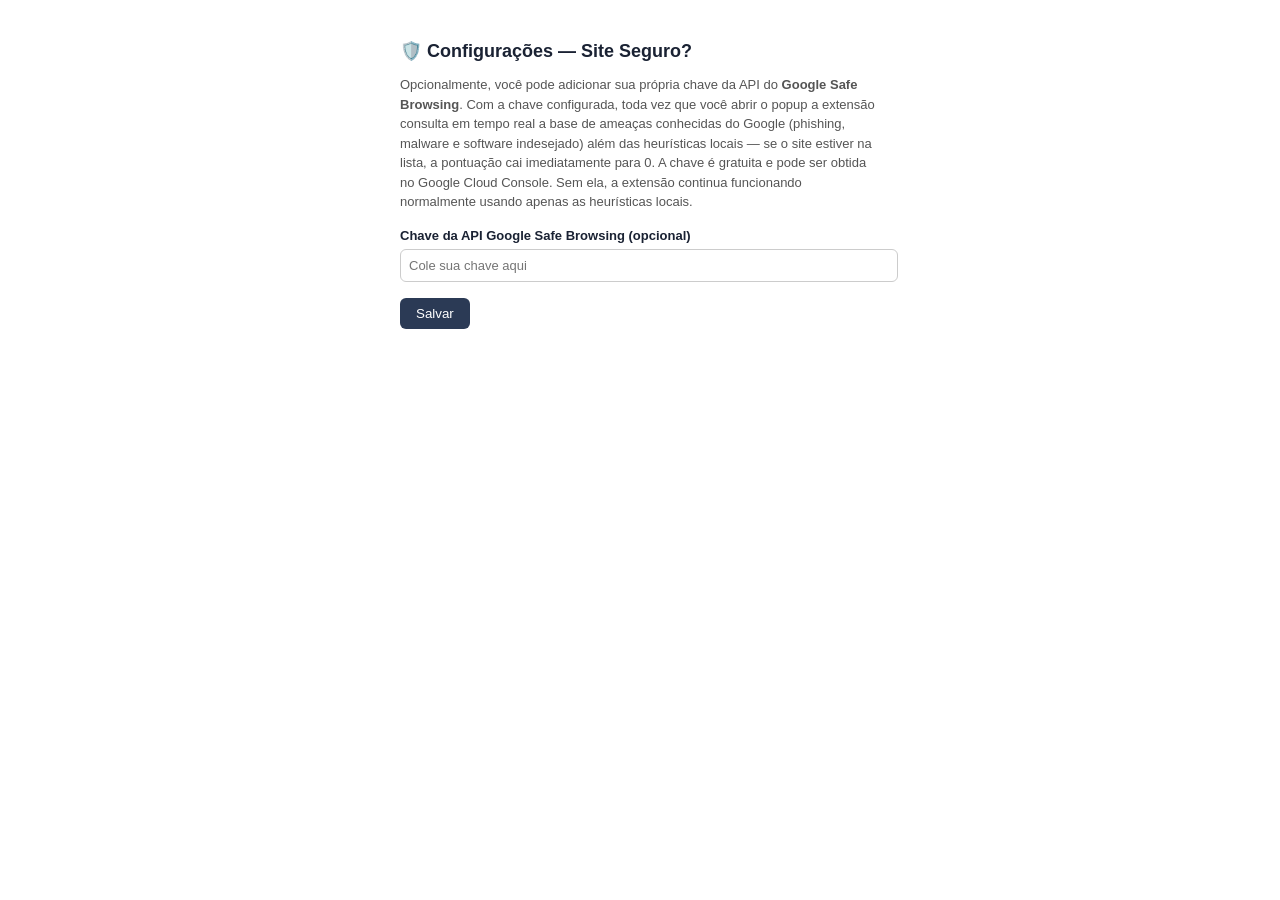
==== site-checker-extension/options.html @ 23bc313b "Add files via upload" ====
<!DOCTYPE html>
<html lang="pt-BR">
<head>
  <meta charset="UTF-8" />
  <title>Configurações - Site Seguro?</title>
  <style>
    body {
      font-family: -apple-system, BlinkMacSystemFont, "Segoe UI", Roboto, sans-serif;
      max-width: 480px;
      margin: 40px auto;
      padding: 0 16px;
      color: #1a2233;
    }
    h1 { font-size: 18px; margin-bottom: 8px; }
    p { font-size: 13px; color: #555; line-height: 1.5; }
    label { display: block; margin-top: 16px; font-size: 13px; font-weight: 600; }
    input {
      width: 100%;
      padding: 8px;
      margin-top: 6px;
      border: 1px solid #ccc;
      border-radius: 6px;
      font-size: 13px;
    }
    button {
      margin-top: 16px;
      padding: 8px 16px;
      background: #2b3a55;
      color: #fff;
      border: none;
      border-radius: 6px;
      cursor: pointer;
    }
    #status { margin-top: 10px; font-size: 12px; color: green; }
  </style>
</head>
<body>
  <h1>🛡️ Configurações — Site Seguro?</h1>
  <p>
    Opcionalmente, você pode adicionar sua própria chave da API do
    <strong>Google Safe Browsing</strong>. Com a chave configurada, toda vez
    que você abrir o popup a extensão consulta em tempo real a base de
    ameaças conhecidas do Google (phishing, malware e software indesejado)
    além das heurísticas locais — se o site estiver na lista, a pontuação
    cai imediatamente para 0. A chave é gratuita e pode ser obtida no Google
    Cloud Console. Sem ela, a extensão continua funcionando normalmente
    usando apenas as heurísticas locais.
  </p>
  <label for="apiKey">Chave da API Google Safe Browsing (opcional)</label>
  <input type="text" id="apiKey" placeholder="Cole sua chave aqui" />
  <button id="save">Salvar</button>
  <div id="status"></div>

  <script src="options.js"></script>
</body>
</html>
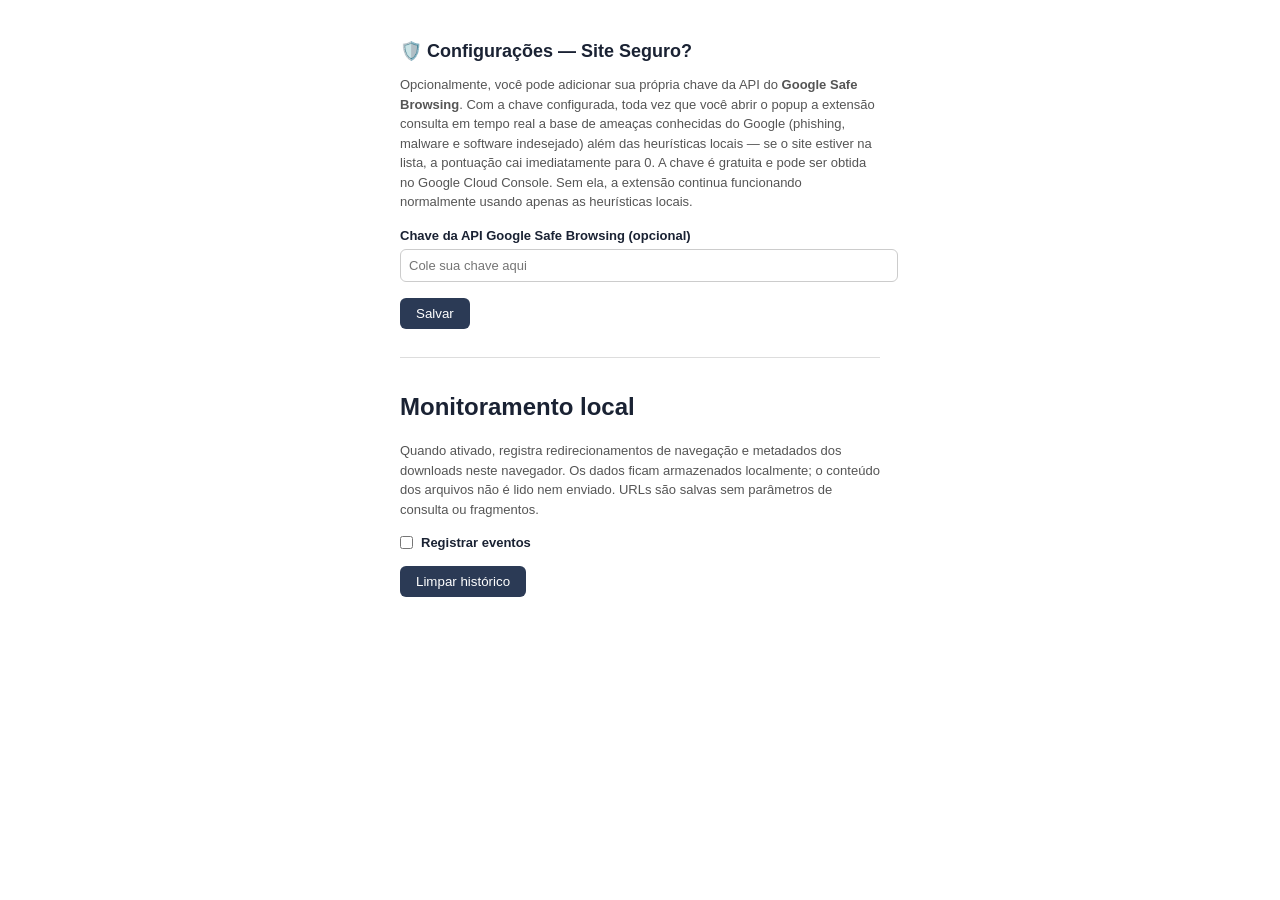
==== commit 892e7485: "alteração na extensão" ====
--- a/site-checker-extension/options.html
+++ b/site-checker-extension/options.html
@@ -32,6 +32,11 @@
       cursor: pointer;
     }
     #status { margin-top: 10px; font-size: 12px; color: green; }
+    .monitoramento { margin-top: 28px; padding-top: 16px; border-top: 1px solid #ddd; }
+    .monitoramento label { display: flex; align-items: center; gap: 8px; }
+    .monitoramento input[type="checkbox"] { width: auto; margin: 0; }
+    #eventos { margin-top: 12px; padding-left: 20px; font-size: 12px; overflow-wrap: anywhere; }
+    #eventos li { margin: 8px 0; }
   </style>
 </head>
 <body>
@@ -51,6 +56,22 @@
   <button id="save">Salvar</button>
   <div id="status"></div>
 
+  <section class="monitoramento">
+    <h2>Monitoramento local</h2>
+    <p>
+      Quando ativado, registra redirecionamentos de navegação e metadados dos
+      downloads neste navegador. Os dados ficam armazenados localmente; o
+      conteúdo dos arquivos não é lido nem enviado. URLs são salvas sem
+      parâmetros de consulta ou fragmentos.
+    </p>
+    <label for="monitoramentoAtivo">
+      <input type="checkbox" id="monitoramentoAtivo" />
+      Registrar eventos
+    </label>
+    <button id="limparEventos" type="button">Limpar histórico</button>
+    <ol id="eventos" aria-live="polite"></ol>
+  </section>
+
   <script src="options.js"></script>
 </body>
 </html>
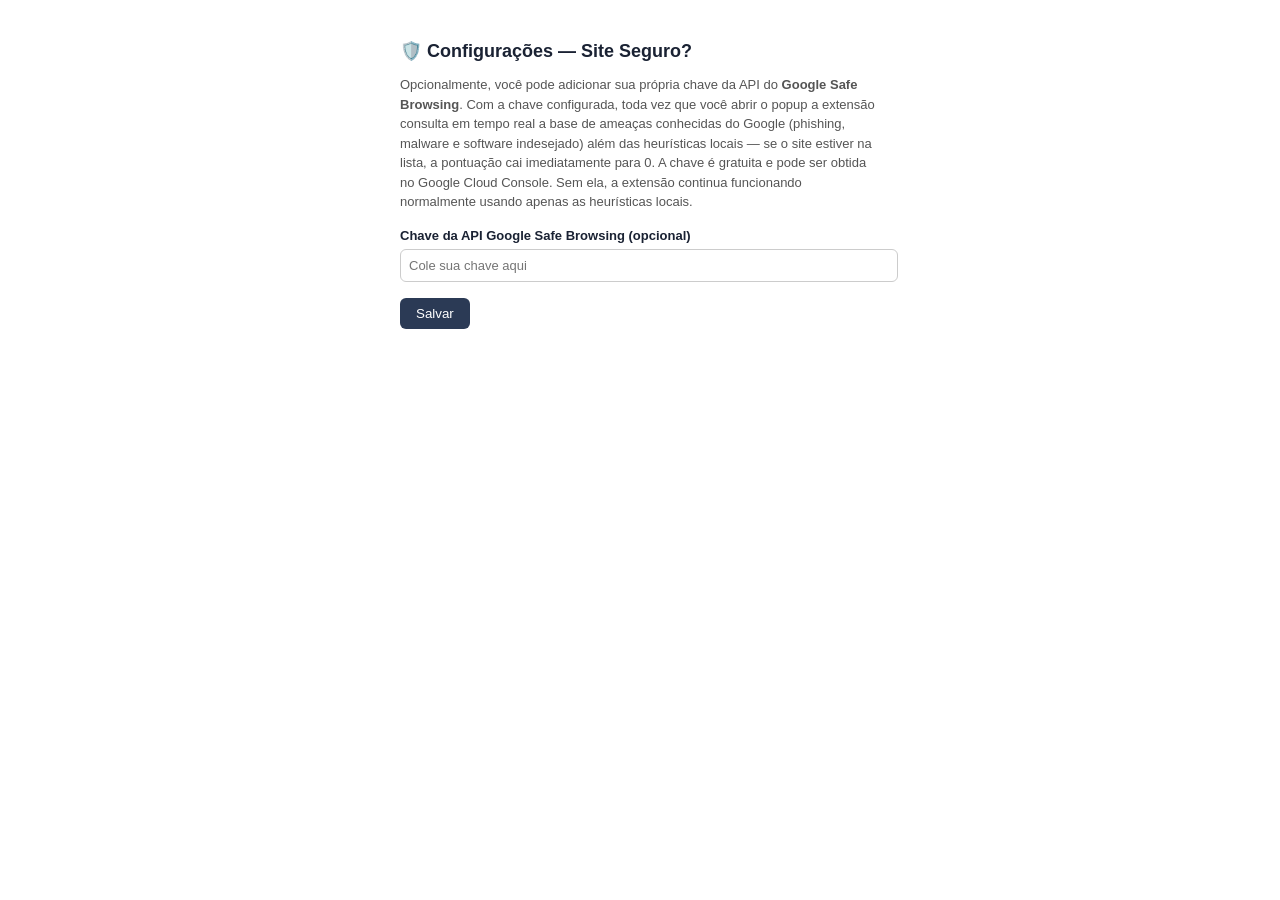
==== commit a14d9de3: "Add files via upload" ====
--- a/site-checker-extension/options.html
+++ b/site-checker-extension/options.html
@@ -32,11 +32,6 @@
       cursor: pointer;
     }
     #status { margin-top: 10px; font-size: 12px; color: green; }
-    .monitoramento { margin-top: 28px; padding-top: 16px; border-top: 1px solid #ddd; }
-    .monitoramento label { display: flex; align-items: center; gap: 8px; }
-    .monitoramento input[type="checkbox"] { width: auto; margin: 0; }
-    #eventos { margin-top: 12px; padding-left: 20px; font-size: 12px; overflow-wrap: anywhere; }
-    #eventos li { margin: 8px 0; }
   </style>
 </head>
 <body>
@@ -56,22 +51,6 @@
   <button id="save">Salvar</button>
   <div id="status"></div>
 
-  <section class="monitoramento">
-    <h2>Monitoramento local</h2>
-    <p>
-      Quando ativado, registra redirecionamentos de navegação e metadados dos
-      downloads neste navegador. Os dados ficam armazenados localmente; o
-      conteúdo dos arquivos não é lido nem enviado. URLs são salvas sem
-      parâmetros de consulta ou fragmentos.
-    </p>
-    <label for="monitoramentoAtivo">
-      <input type="checkbox" id="monitoramentoAtivo" />
-      Registrar eventos
-    </label>
-    <button id="limparEventos" type="button">Limpar histórico</button>
-    <ol id="eventos" aria-live="polite"></ol>
-  </section>
-
   <script src="options.js"></script>
 </body>
 </html>
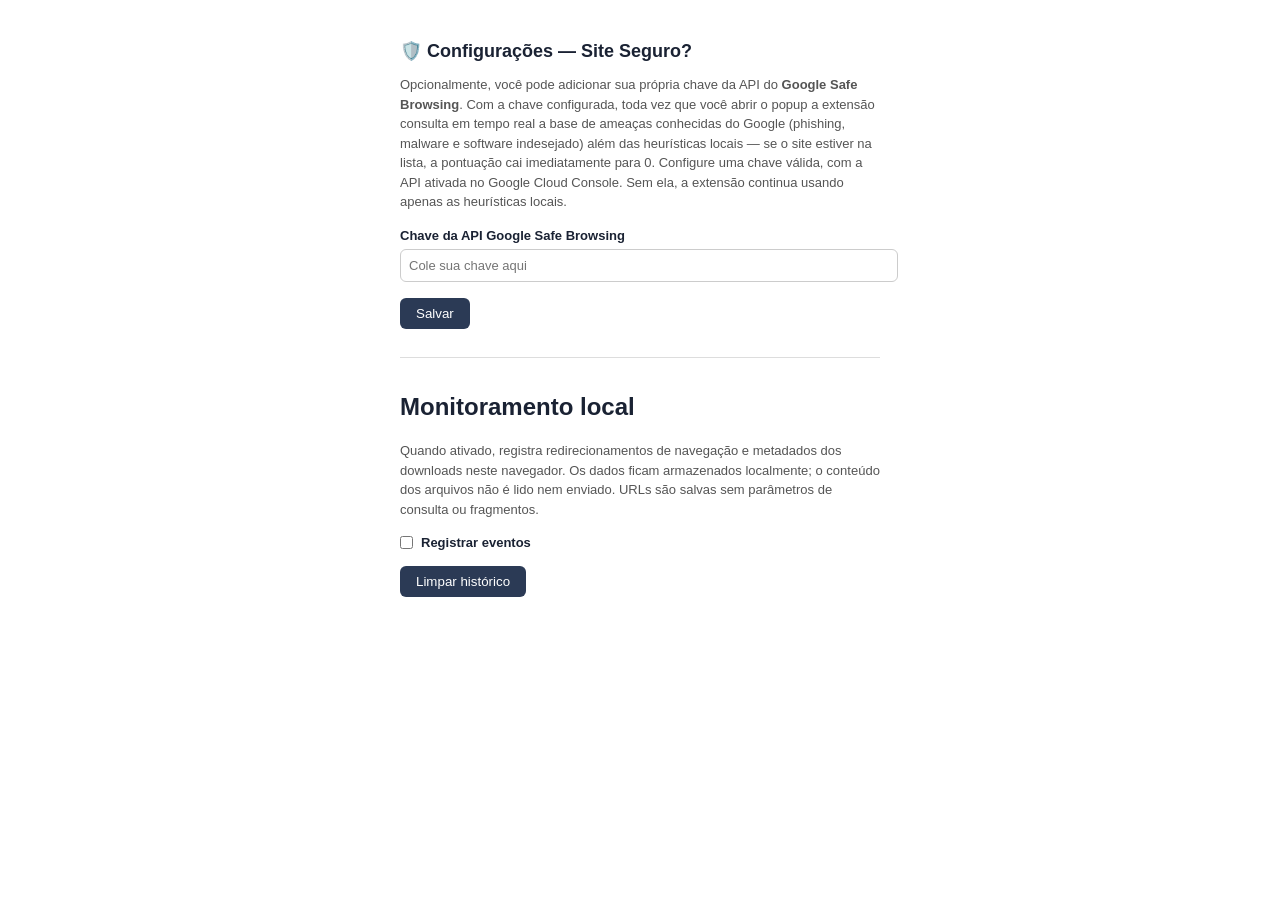
==== commit e8ebbdd7: "eu nao faço ideia doq eu to fazendo mais" ====
--- a/site-checker-extension/options.html
+++ b/site-checker-extension/options.html
@@ -32,6 +32,11 @@
       cursor: pointer;
     }
     #status { margin-top: 10px; font-size: 12px; color: green; }
+    .monitoramento { margin-top: 28px; padding-top: 16px; border-top: 1px solid #ddd; }
+    .monitoramento label { display: flex; align-items: center; gap: 8px; }
+    .monitoramento input[type="checkbox"] { width: auto; margin: 0; }
+    #eventos { margin-top: 12px; padding-left: 20px; font-size: 12px; overflow-wrap: anywhere; }
+    #eventos li { margin: 8px 0; }
   </style>
 </head>
 <body>
@@ -42,15 +47,31 @@
     que você abrir o popup a extensão consulta em tempo real a base de
     ameaças conhecidas do Google (phishing, malware e software indesejado)
     além das heurísticas locais — se o site estiver na lista, a pontuação
-    cai imediatamente para 0. A chave é gratuita e pode ser obtida no Google
-    Cloud Console. Sem ela, a extensão continua funcionando normalmente
-    usando apenas as heurísticas locais.
+    cai imediatamente para 0. Configure uma chave válida, com a API ativada
+    no Google Cloud Console. Sem ela, a extensão continua usando apenas as
+    heurísticas locais.
   </p>
-  <label for="apiKey">Chave da API Google Safe Browsing (opcional)</label>
+  <label for="apiKey">Chave da API Google Safe Browsing</label>
   <input type="text" id="apiKey" placeholder="Cole sua chave aqui" />
   <button id="save">Salvar</button>
   <div id="status"></div>
 
+  <section class="monitoramento">
+    <h2>Monitoramento local</h2>
+    <p>
+      Quando ativado, registra redirecionamentos de navegação e metadados dos
+      downloads neste navegador. Os dados ficam armazenados localmente; o
+      conteúdo dos arquivos não é lido nem enviado. URLs são salvas sem
+      parâmetros de consulta ou fragmentos.
+    </p>
+    <label for="monitoramentoAtivo">
+      <input type="checkbox" id="monitoramentoAtivo" />
+      Registrar eventos
+    </label>
+    <button id="limparEventos" type="button">Limpar histórico</button>
+    <ol id="eventos" aria-live="polite"></ol>
+  </section>
+
   <script src="options.js"></script>
 </body>
 </html>
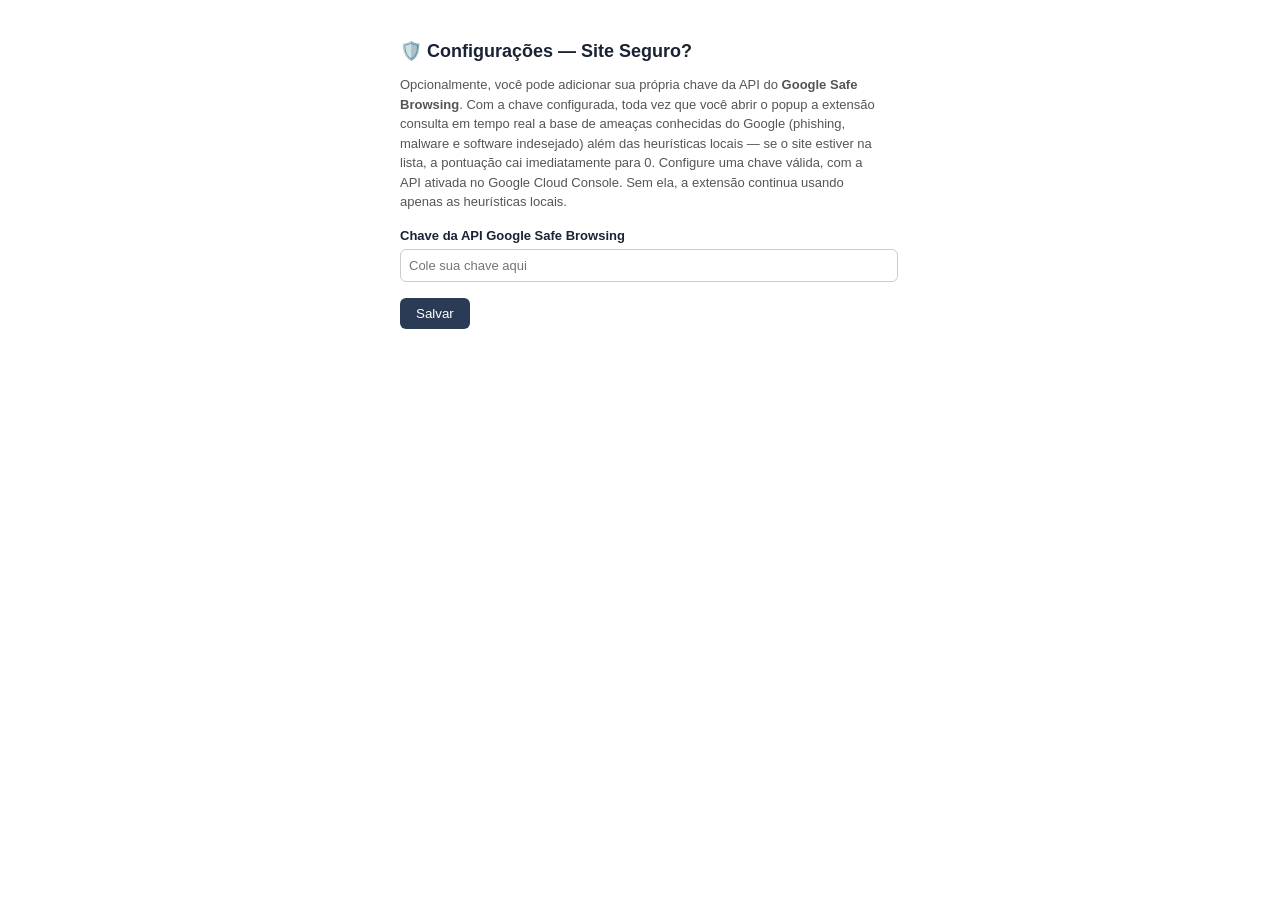
==== commit 0ef9c78c: "Merge branch 'main' of https://github.com/toniz0711/cybersec" ====
--- a/site-checker-extension/options.html
+++ b/site-checker-extension/options.html
@@ -32,11 +32,6 @@
       cursor: pointer;
     }
     #status { margin-top: 10px; font-size: 12px; color: green; }
-    .monitoramento { margin-top: 28px; padding-top: 16px; border-top: 1px solid #ddd; }
-    .monitoramento label { display: flex; align-items: center; gap: 8px; }
-    .monitoramento input[type="checkbox"] { width: auto; margin: 0; }
-    #eventos { margin-top: 12px; padding-left: 20px; font-size: 12px; overflow-wrap: anywhere; }
-    #eventos li { margin: 8px 0; }
   </style>
 </head>
 <body>
@@ -56,22 +51,6 @@
   <button id="save">Salvar</button>
   <div id="status"></div>
 
-  <section class="monitoramento">
-    <h2>Monitoramento local</h2>
-    <p>
-      Quando ativado, registra redirecionamentos de navegação e metadados dos
-      downloads neste navegador. Os dados ficam armazenados localmente; o
-      conteúdo dos arquivos não é lido nem enviado. URLs são salvas sem
-      parâmetros de consulta ou fragmentos.
-    </p>
-    <label for="monitoramentoAtivo">
-      <input type="checkbox" id="monitoramentoAtivo" />
-      Registrar eventos
-    </label>
-    <button id="limparEventos" type="button">Limpar histórico</button>
-    <ol id="eventos" aria-live="polite"></ol>
-  </section>
-
   <script src="options.js"></script>
 </body>
 </html>
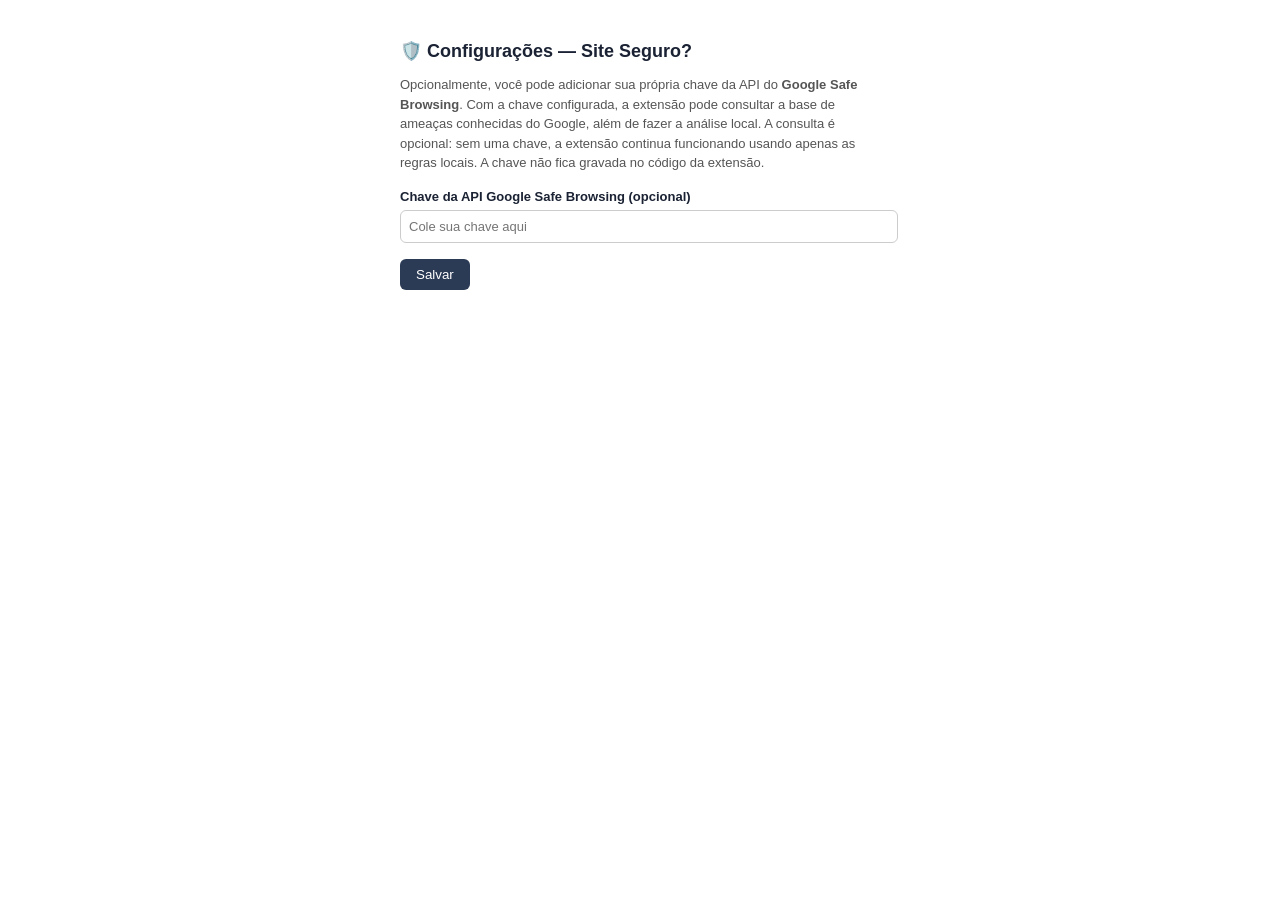
==== commit 36a51214: "Add files via upload" ====
--- a/site-checker-extension/options.html
+++ b/site-checker-extension/options.html
@@ -38,19 +38,17 @@
   <h1>🛡️ Configurações — Site Seguro?</h1>
   <p>
     Opcionalmente, você pode adicionar sua própria chave da API do
-    <strong>Google Safe Browsing</strong>. Com a chave configurada, toda vez
-    que você abrir o popup a extensão consulta em tempo real a base de
-    ameaças conhecidas do Google (phishing, malware e software indesejado)
-    além das heurísticas locais — se o site estiver na lista, a pontuação
-    cai imediatamente para 0. Configure uma chave válida, com a API ativada
-    no Google Cloud Console. Sem ela, a extensão continua usando apenas as
-    heurísticas locais.
+    <strong>Google Safe Browsing</strong>. Com a chave configurada, a extensão pode
+    consultar a base de ameaças conhecidas do Google, além de fazer a análise local.
+    A consulta é opcional: sem uma chave, a extensão continua funcionando usando
+    apenas as regras locais. A chave não fica gravada no código da extensão.
   </p>
-  <label for="apiKey">Chave da API Google Safe Browsing</label>
+  <label for="apiKey">Chave da API Google Safe Browsing (opcional)</label>
   <input type="text" id="apiKey" placeholder="Cole sua chave aqui" />
   <button id="save">Salvar</button>
   <div id="status"></div>
 
+  <script src="browser-api.js"></script>
   <script src="options.js"></script>
 </body>
 </html>
